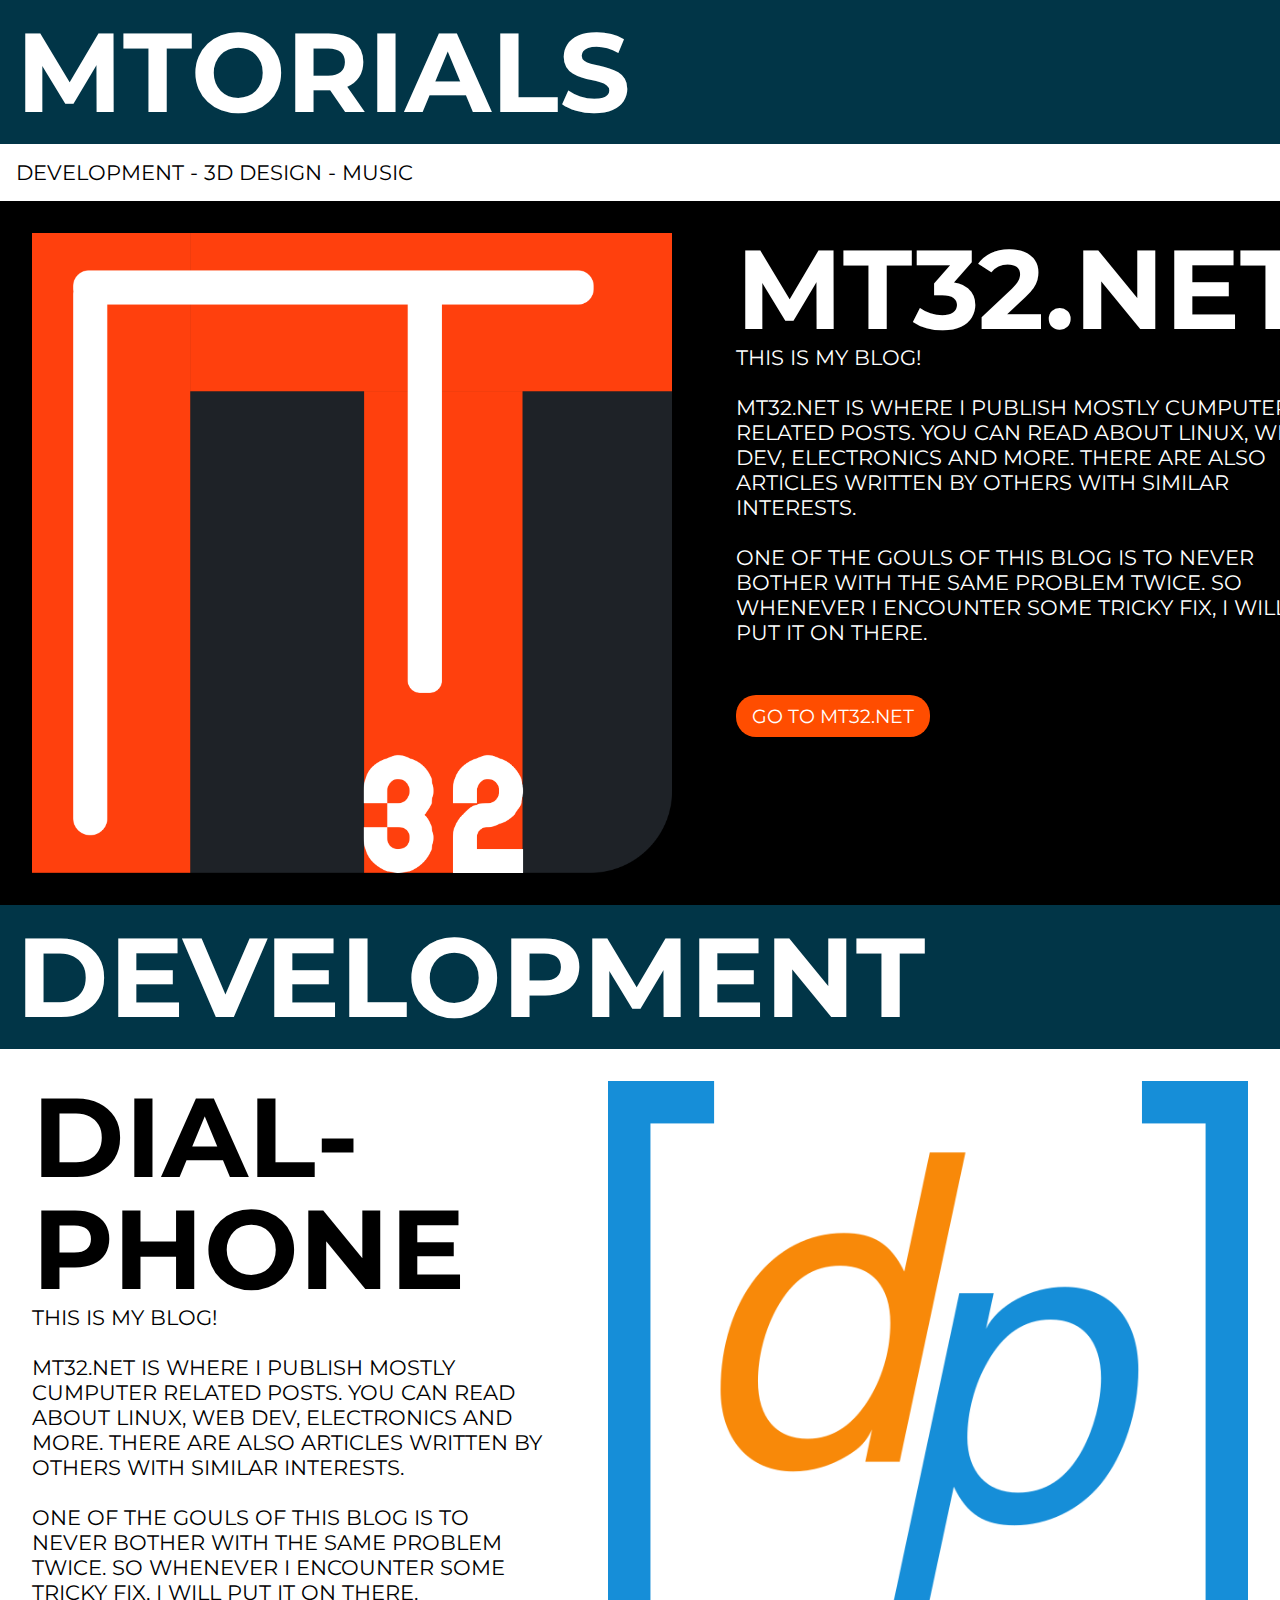
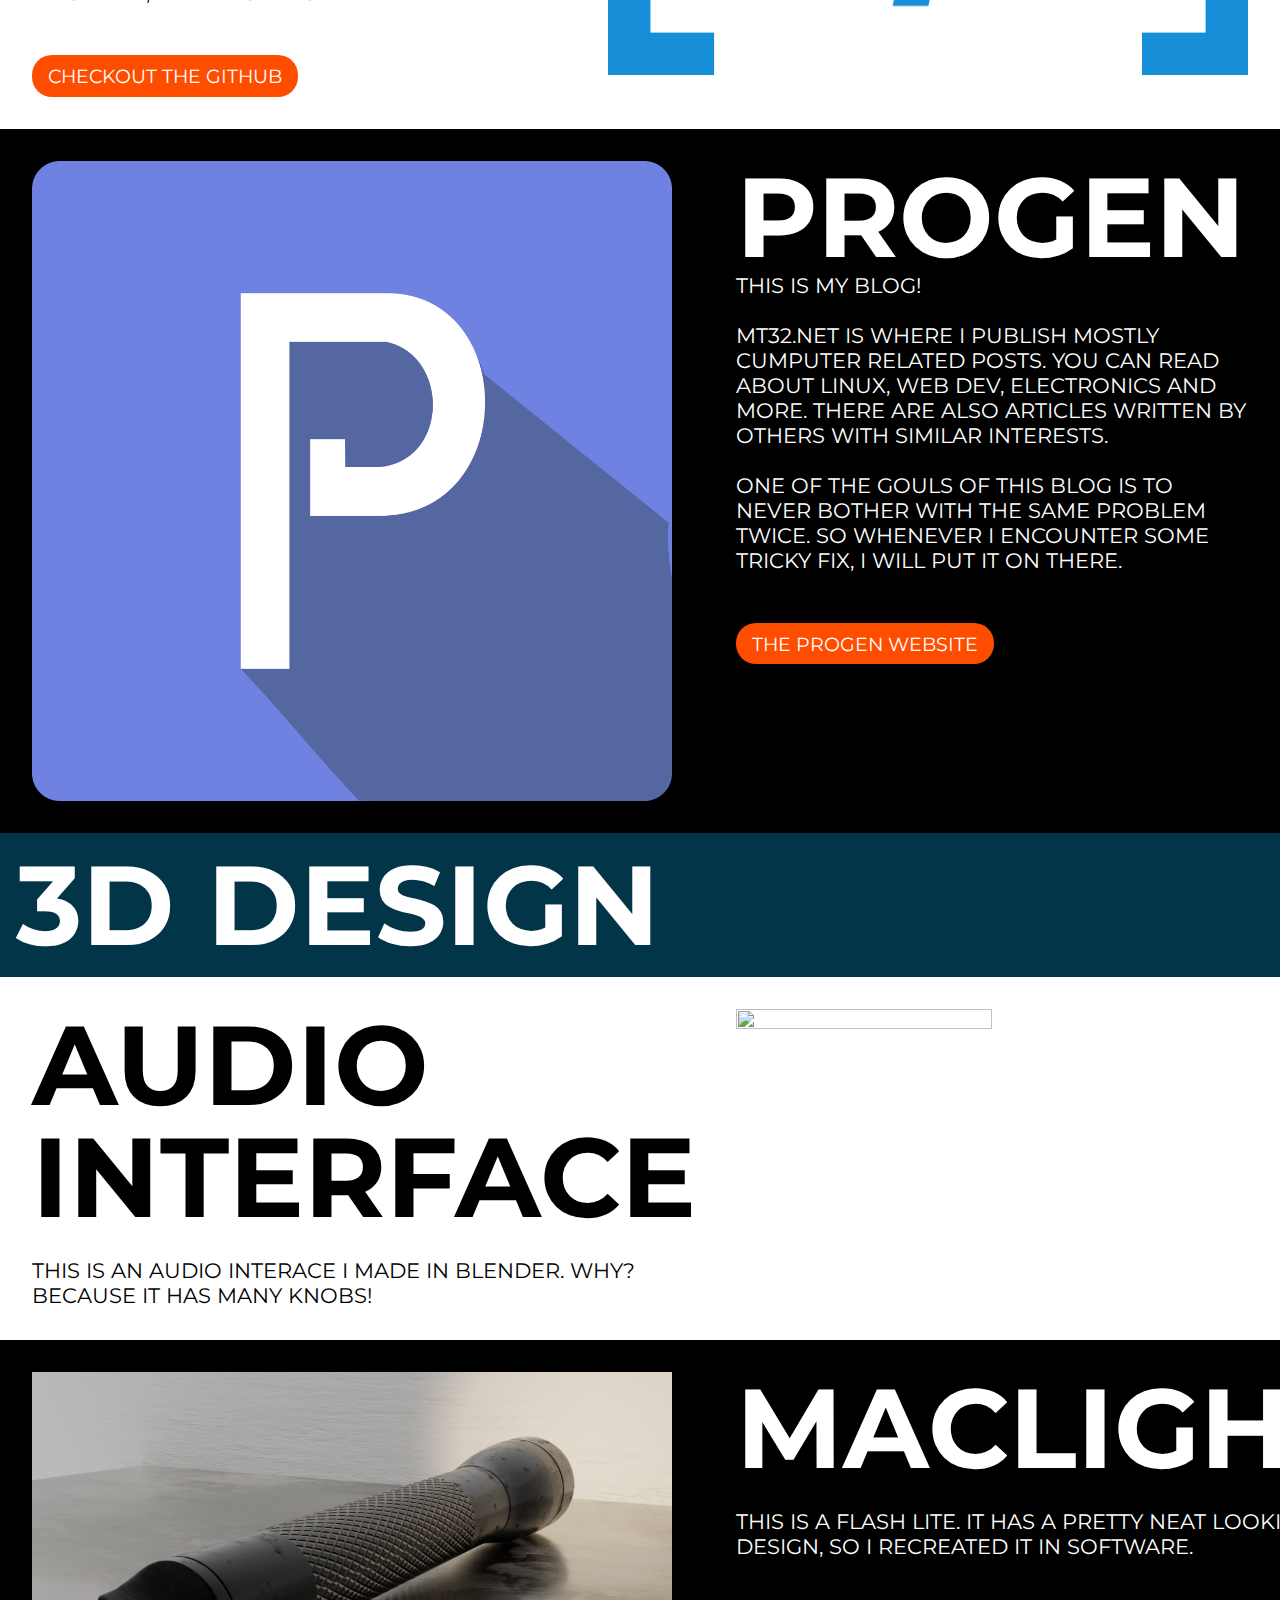
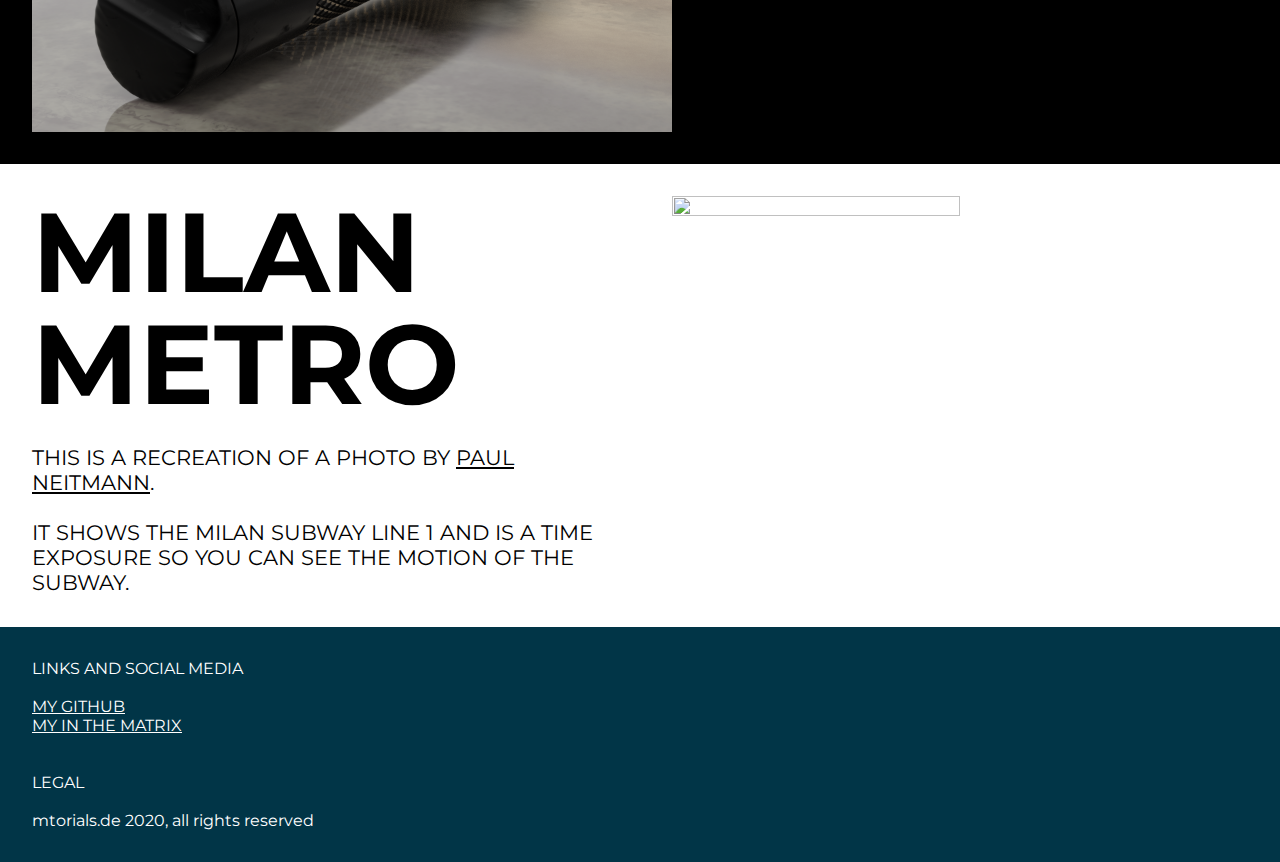
==== index.html @ 5ef4371b "init" ====
<!DOCTYPE html>
<html>
<head>
  <meta charset="utf-8">
  <link rel="stylesheet" href="style.css">
  <title>mtorials</title>
  <link href="https://fonts.googleapis.com/css2?family=Montserrat:wght@900&display=swap" rel="stylesheet">
  </head>
<body>
  <header>
    <h1 class="left">MTORIALS</h1>
    <div class="right">
      <!--<button class="orange">mt32.net</button>-->
    </div>
  </header>

  <section class="white padded">
    DEVELOPMENT - 3D DESIGN - MUSIC
  </section>

  <section class="black">
    <img class="fif morepad" src="mt32.net.png">
    <div class="fif morepad">
      <h1>MT32.NET</h1>
      <a>
        THIS IS MY BLOG!<br><br>
        MT32.NET IS WHERE I PUBLISH MOSTLY CUMPUTER RELATED POSTS. YOU CAN READ ABOUT LINUX, WEB DEV, ELECTRONICS AND MORE.
        THERE ARE ALSO ARTICLES WRITTEN BY OTHERS WITH SIMILAR INTERESTS.<br><br>
        ONE OF THE GOULS OF THIS BLOG IS TO NEVER BOTHER WITH THE SAME PROBLEM TWICE. SO WHENEVER I ENCOUNTER SOME TRICKY FIX, I WILL PUT IT ON THERE.<br>
        <br><br>
        <button class="orange">GO TO MT32.NET</button>
      </a>
    </div>
  </section>

  <section class="padded">
    <h1>DEVELOPMENT</h1>
  </section>

  <section class="white">
    <div class="morepad white fif">
      <h1 class="white">DIAL-PHONE</h1>
      <a class="white">
        THIS IS MY BLOG!<br><br>
        MT32.NET IS WHERE I PUBLISH MOSTLY CUMPUTER RELATED POSTS. YOU CAN READ ABOUT LINUX, WEB DEV, ELECTRONICS AND MORE.
        THERE ARE ALSO ARTICLES WRITTEN BY OTHERS WITH SIMILAR INTERESTS.<br><br>
        ONE OF THE GOULS OF THIS BLOG IS TO NEVER BOTHER WITH THE SAME PROBLEM TWICE. SO WHENEVER I ENCOUNTER SOME TRICKY FIX, I WILL PUT IT ON THERE.<br>
        <br><br>
        <button class="orange">CHECKOUT THE GITHUB</button>
      </a>
    </div>
    <img class="morepad fif" src="dialphone-rect.png">
  </section>

  <section class="black">
    <img class="fif morepad" src="progen_rect.png">
    <div class="morepad fif">
      <h1>PROGEN</h1>
      <a>
        THIS IS MY BLOG!<br><br>
        MT32.NET IS WHERE I PUBLISH MOSTLY CUMPUTER RELATED POSTS. YOU CAN READ ABOUT LINUX, WEB DEV, ELECTRONICS AND MORE.
        THERE ARE ALSO ARTICLES WRITTEN BY OTHERS WITH SIMILAR INTERESTS.<br><br>
        ONE OF THE GOULS OF THIS BLOG IS TO NEVER BOTHER WITH THE SAME PROBLEM TWICE. SO WHENEVER I ENCOUNTER SOME TRICKY FIX, I WILL PUT IT ON THERE.<br>
        <br><br>
        <button class="orange">THE PROGEN WEBSITE</button>
      </a>
    </div>
  </section>

  <section class="padded">
    <h1>3D DESIGN</h1>
  </section>

  <section class="white">
    <div class="morepad white fif">
      <h1 class="white">AUDIO INTERFACE</h1>
      <a class="white">
        <br>
        THIS IS AN AUDIO INTERACE I MADE IN BLENDER. WHY? BECAUSE IT HAS MANY KNOBS!
      </a>
    </div>
    <img class="morepad fif" src="umc2.png">
  </section>

  <section class="black">
    <img class="morepad fif" src="maclight6.png">
    <div class="morepad fif">
      <h1>MACLIGHT</h1>
      <a>
        <br>
        THIS IS A FLASH LITE. IT HAS A PRETTY NEAT LOOKING DESIGN, SO I RECREATED IT IN SOFTWARE.
      </a>
    </div>
  </section>

  <section class="white">
    <div class="morepad white fif">
      <h1 class="white">MILAN METRO</h1>
      <a class="white">
        <br>
        THIS IS A RECREATION OF A PHOTO BY <a class="white" href="http://paulneitmann.de">PAUL NEITMANN</a>.<br><br>
        IT SHOWS THE MILAN SUBWAY LINE 1 AND IS A TIME EXPOSURE SO YOU CAN SEE THE MOTION OF THE SUBWAY.
        
      </a>
    </div>
    <img class="morepad fif" src="sub22.png">
  </section>

  <footer class="morepad">
    LINKS AND SOCIAL MEDIA<br>
    <br>
    <a href="https://github.com/mtorials">MY GITHUB</a><br>
    <a href="https://github.com/mtorials">MY IN THE MATRIX</a><br>
    <br><br>
    LEGAL<br>
    <br>
    mtorials.de 2020, all rights reserved
  </footer>
</body>
</html>
---- style.css ----
* {
    color: white;
    font-family: 'Montserrat', sans-serif;
}

body {
    padding: 0;
    margin: 0;
    background-color: #013547;
}

header {
    margin: 0;
    padding: 1rem;
    display: flex;
}

section {
    margin: 0;
    display: flex;
    font-size: 1.3rem;
}

h1 {
    font-size: 7rem;
    padding: 0;
    margin: 0;
    line-height: 1;
}

button {
    border-radius: 20px;
    border: none;
    line-height: 2rem;
    outline: 0;
    padding-top: 0.3rem;
    padding-bottom: 0.3rem;
    padding-left: 1rem;
    padding-right: 1rem;
    font-size: 1.2rem;
    transition: 0.5s all;
}
button:hover {
    background-color: white;
    color: black;
}

img {
    width: 100%;
    height: 100%;
}

.padded {
    padding: 1rem;
}

.morepad {
    padding: 2rem;
}

.flex {
    display: flex;
}

.fif {
    width: 50%;
}

.orange {
    background-color: #ff4d00;
    color: white;
}

.white {
    background-color: white;
    color: black;
}

.black {
    background-color: black;
}
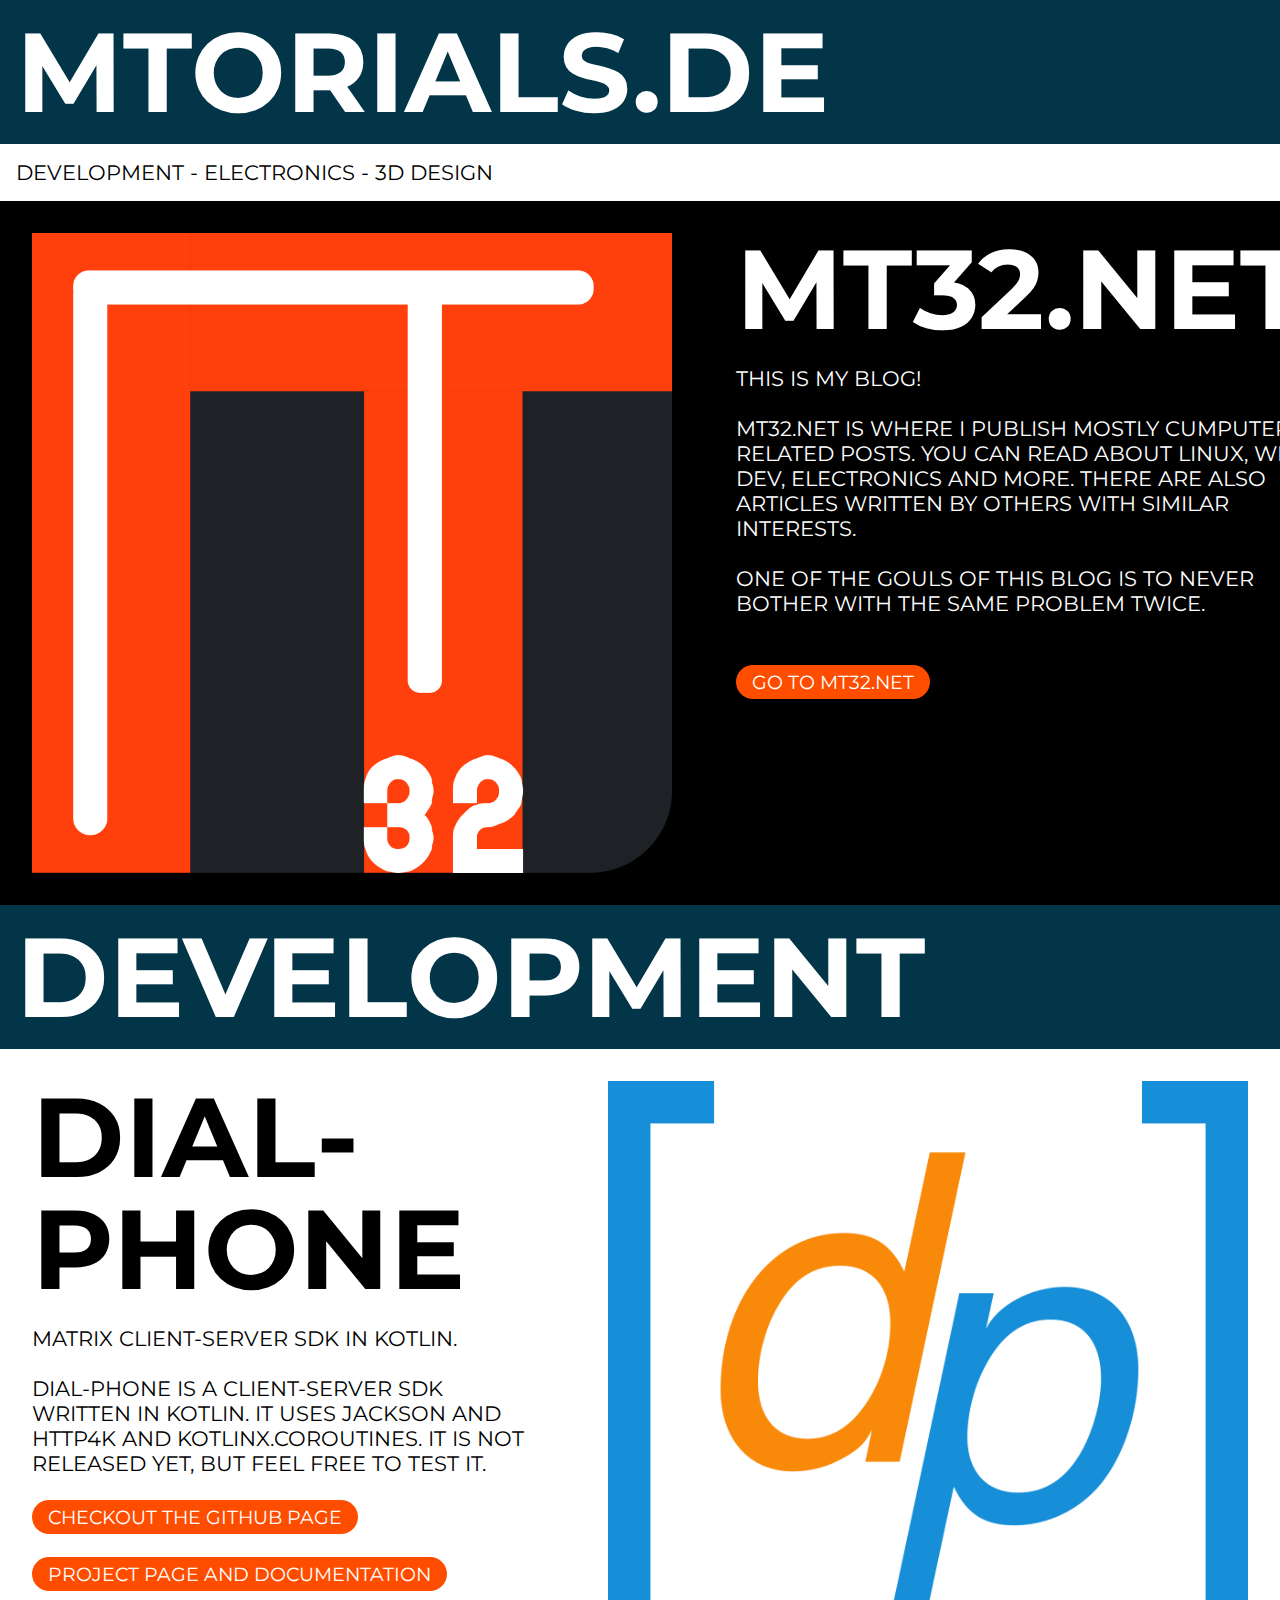
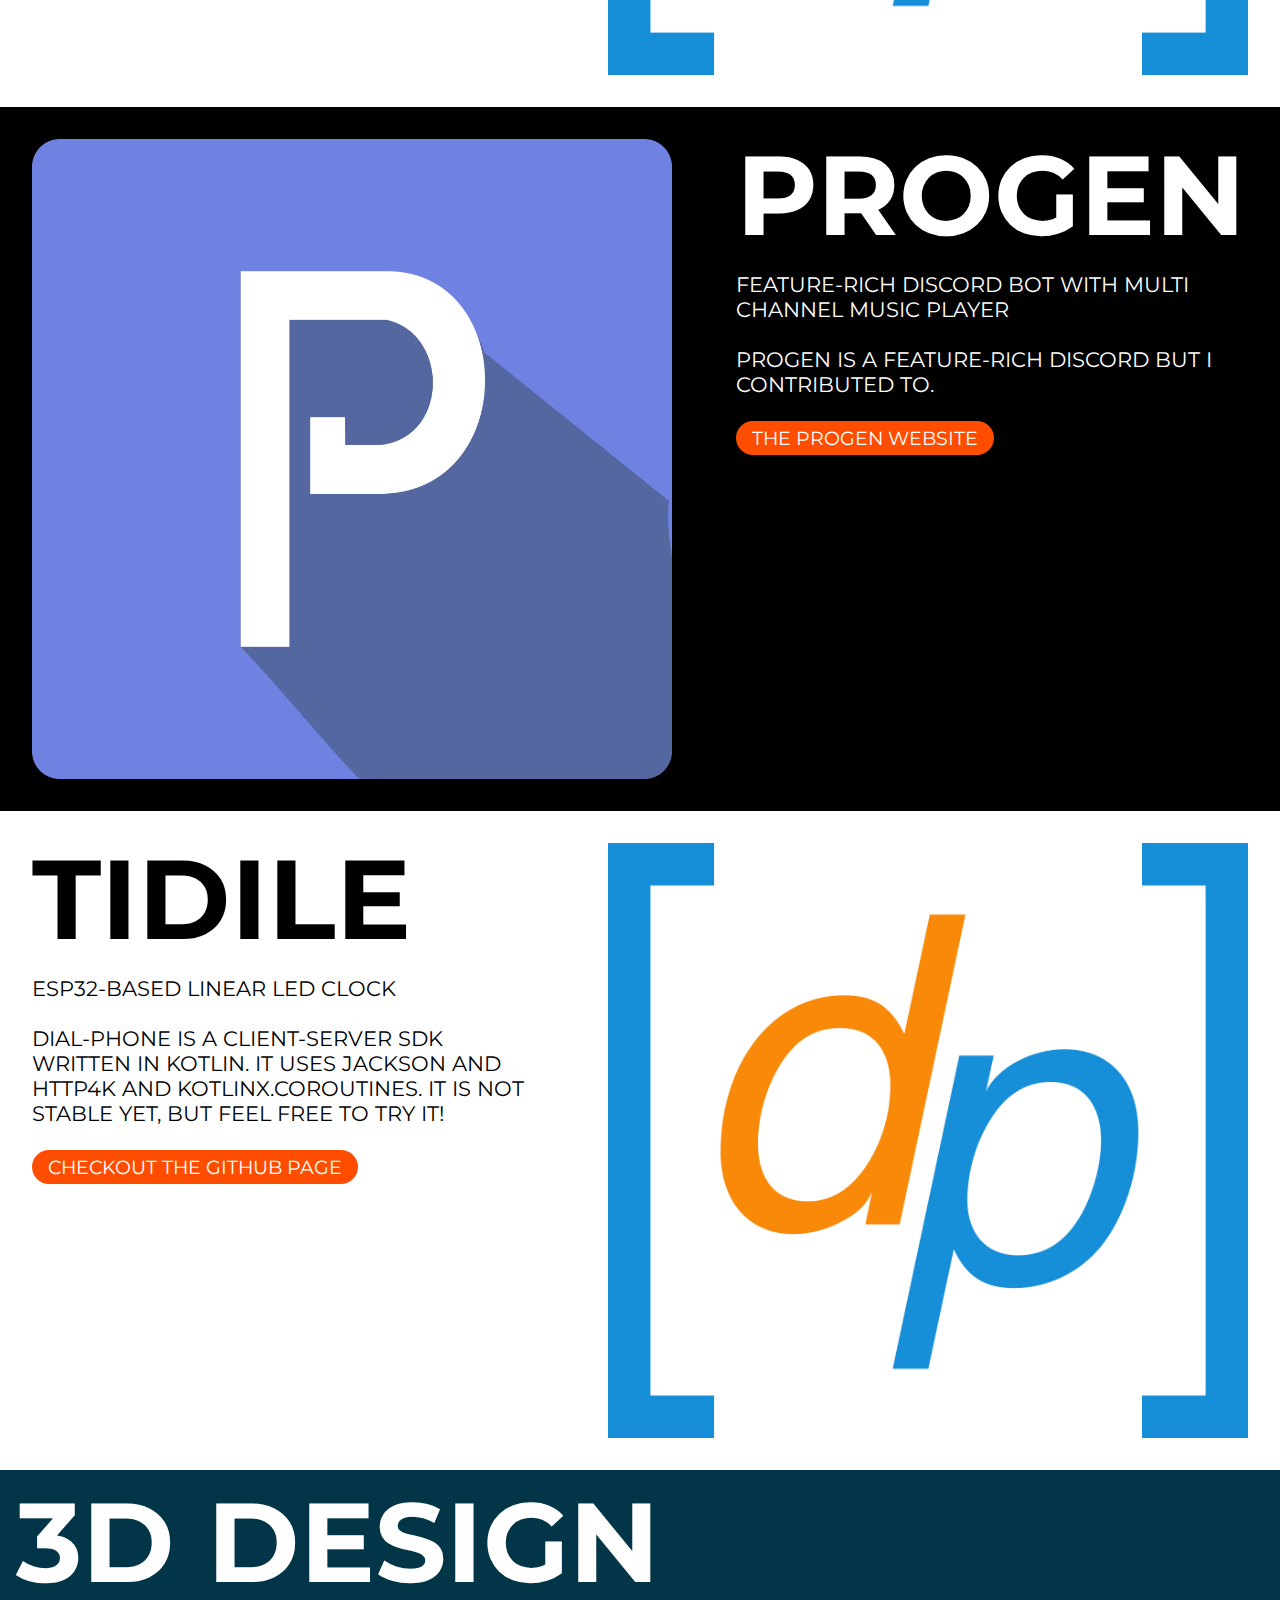
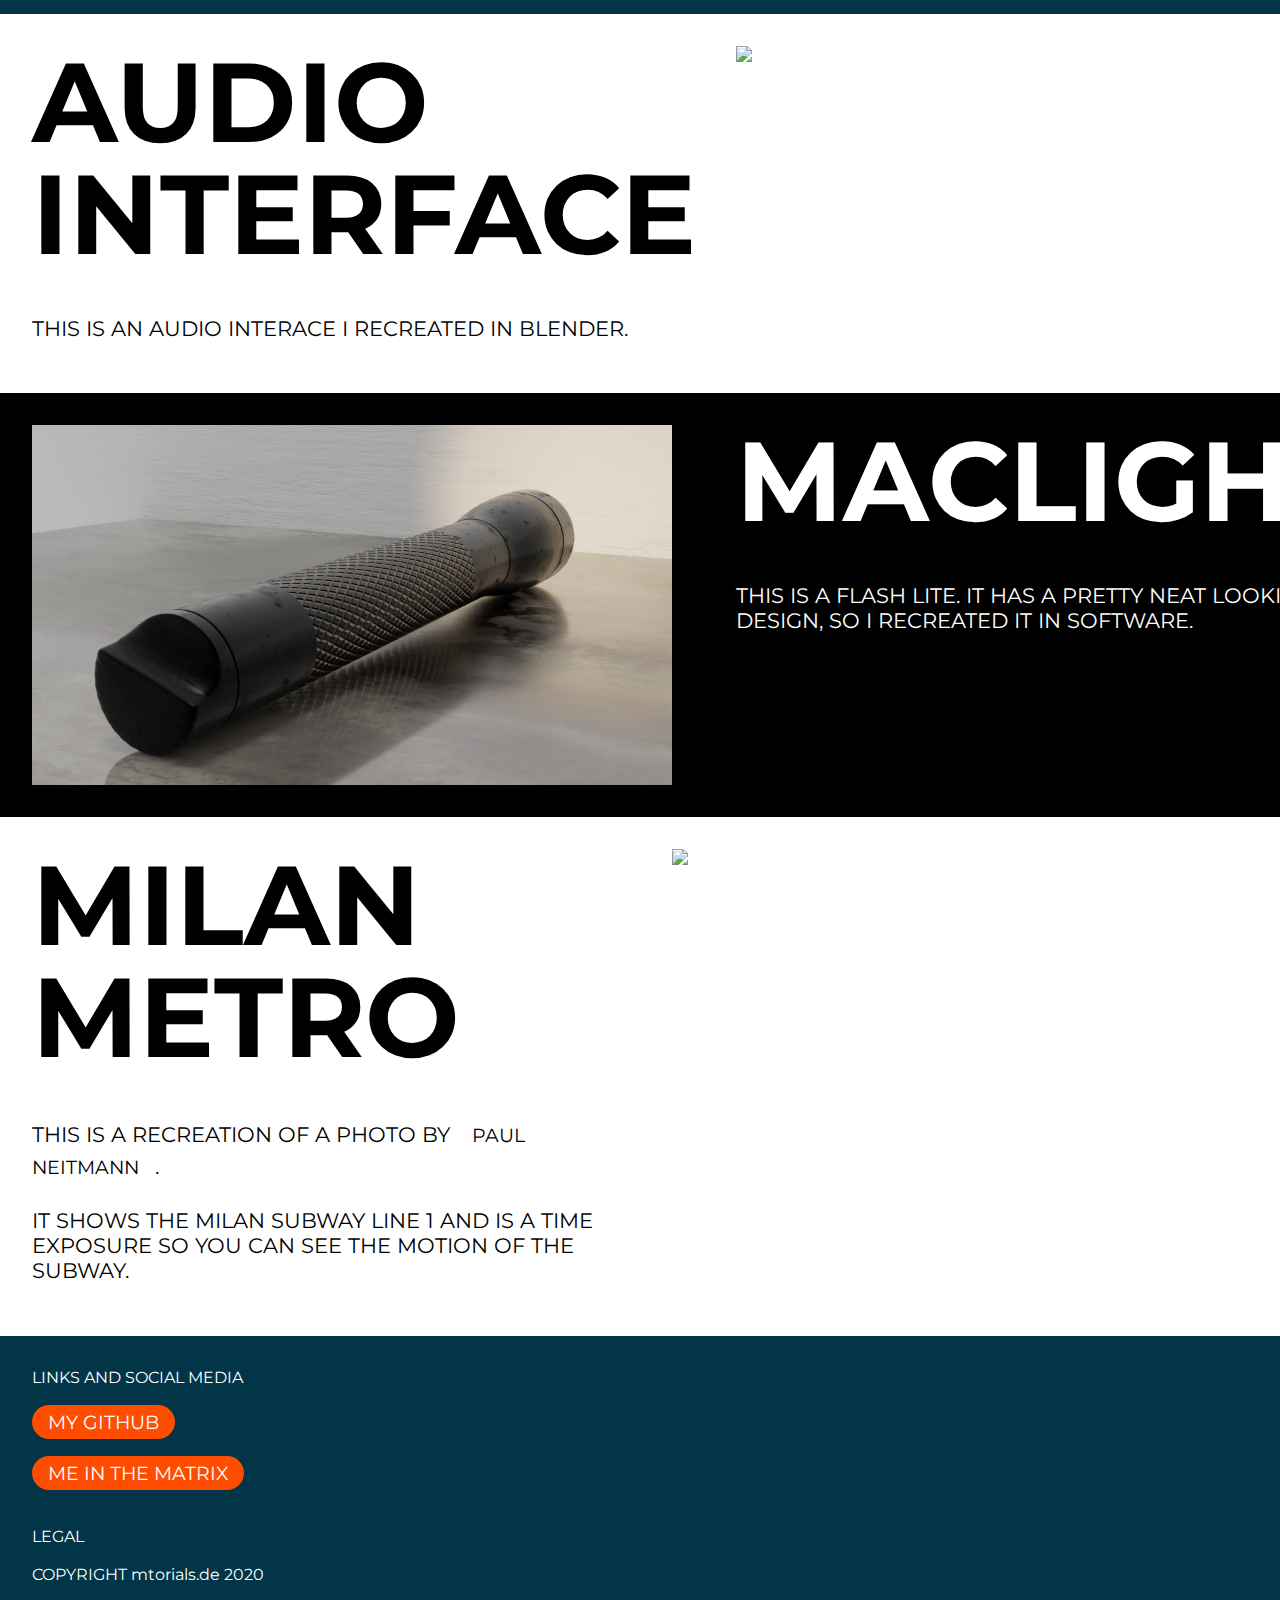
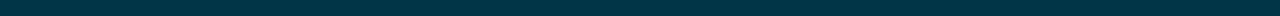
==== commit ffe2c559: "some changes" ====
--- a/index.html
+++ b/index.html
@@ -3,33 +3,33 @@
 <head>
   <meta charset="utf-8">
   <link rel="stylesheet" href="style.css">
-  <title>mtorials</title>
+  <title>mtorials.de</title>
   <link href="https://fonts.googleapis.com/css2?family=Montserrat:wght@900&display=swap" rel="stylesheet">
   </head>
 <body>
   <header>
-    <h1 class="left">MTORIALS</h1>
+    <h1 class="left">MTORIALS.DE</h1>
     <div class="right">
       <!--<button class="orange">mt32.net</button>-->
     </div>
   </header>
 
   <section class="white padded">
-    DEVELOPMENT - 3D DESIGN - MUSIC
+    DEVELOPMENT - ELECTRONICS - 3D DESIGN
   </section>
 
   <section class="black">
     <img class="fif morepad" src="mt32.net.png">
     <div class="fif morepad">
       <h1>MT32.NET</h1>
-      <a>
+      <p>
         THIS IS MY BLOG!<br><br>
         MT32.NET IS WHERE I PUBLISH MOSTLY CUMPUTER RELATED POSTS. YOU CAN READ ABOUT LINUX, WEB DEV, ELECTRONICS AND MORE.
         THERE ARE ALSO ARTICLES WRITTEN BY OTHERS WITH SIMILAR INTERESTS.<br><br>
-        ONE OF THE GOULS OF THIS BLOG IS TO NEVER BOTHER WITH THE SAME PROBLEM TWICE. SO WHENEVER I ENCOUNTER SOME TRICKY FIX, I WILL PUT IT ON THERE.<br>
+        ONE OF THE GOULS OF THIS BLOG IS TO NEVER BOTHER WITH THE SAME PROBLEM TWICE.<br>
         <br><br>
-        <button class="orange">GO TO MT32.NET</button>
-      </a>
+        <a class="orange" href="https://mt32.netlify.app">GO TO MT32.NET</a>
+      </p>
     </div>
   </section>
 
@@ -40,14 +40,14 @@
   <section class="white">
     <div class="morepad white fif">
       <h1 class="white">DIAL-PHONE</h1>
-      <a class="white">
-        THIS IS MY BLOG!<br><br>
-        MT32.NET IS WHERE I PUBLISH MOSTLY CUMPUTER RELATED POSTS. YOU CAN READ ABOUT LINUX, WEB DEV, ELECTRONICS AND MORE.
-        THERE ARE ALSO ARTICLES WRITTEN BY OTHERS WITH SIMILAR INTERESTS.<br><br>
-        ONE OF THE GOULS OF THIS BLOG IS TO NEVER BOTHER WITH THE SAME PROBLEM TWICE. SO WHENEVER I ENCOUNTER SOME TRICKY FIX, I WILL PUT IT ON THERE.<br>
+      <p class="white">
+        MATRIX CLIENT-SERVER SDK IN KOTLIN.<br><br>
+        DIAL-PHONE IS A CLIENT-SERVER SDK WRITTEN IN KOTLIN. IT USES JACKSON AND HTTP4K AND KOTLINX.COROUTINES. IT IS NOT RELEASED YET, BUT FEEL FREE TO TEST IT.
         <br><br>
-        <button class="orange">CHECKOUT THE GITHUB</button>
-      </a>
+        <a class="orange" href="https://github.com/mtorials/dial-phone">CHECKOUT THE GITHUB PAGE</a>
+        <br/><br/>
+        <a class="orange" href="dial-phone">PROJECT PAGE AND DOCUMENTATION</a>
+      </p>
     </div>
     <img class="morepad fif" src="dialphone-rect.png">
   </section>
@@ -56,15 +56,26 @@
     <img class="fif morepad" src="progen_rect.png">
     <div class="morepad fif">
       <h1>PROGEN</h1>
-      <a>
-        THIS IS MY BLOG!<br><br>
-        MT32.NET IS WHERE I PUBLISH MOSTLY CUMPUTER RELATED POSTS. YOU CAN READ ABOUT LINUX, WEB DEV, ELECTRONICS AND MORE.
-        THERE ARE ALSO ARTICLES WRITTEN BY OTHERS WITH SIMILAR INTERESTS.<br><br>
-        ONE OF THE GOULS OF THIS BLOG IS TO NEVER BOTHER WITH THE SAME PROBLEM TWICE. SO WHENEVER I ENCOUNTER SOME TRICKY FIX, I WILL PUT IT ON THERE.<br>
+      <p>
+        FEATURE-RICH DISCORD BOT WITH MULTI CHANNEL MUSIC PLAYER<br><br>
+        PROGEN IS A FEATURE-RICH DISCORD BUT I CONTRIBUTED TO. 
         <br><br>
-        <button class="orange">THE PROGEN WEBSITE</button>
-      </a>
+        <a class="orange" href="https://progen-bot.de">THE PROGEN WEBSITE</a>
+      </p>
     </div>
+  </section>
+
+  <section class="white">
+    <div class="morepad white fif">
+      <h1 class="white">TIDILE</h1>
+      <p class="white">
+        ESP32-BASED LINEAR LED CLOCK<br><br>
+        DIAL-PHONE IS A CLIENT-SERVER SDK WRITTEN IN KOTLIN. IT USES JACKSON AND HTTP4K AND KOTLINX.COROUTINES. IT IS NOT STABLE YET, BUT
+        FEEL FREE TO TRY IT!<br><br>
+        <a class="orange" href="https://github.com/Universumgames/TIDILE">CHECKOUT THE GITHUB PAGE</a>
+      </p>
+    </div>
+    <img class="morepad fif" src="dialphone-rect.png">
   </section>
 
   <section class="padded">
@@ -74,10 +85,10 @@
   <section class="white">
     <div class="morepad white fif">
       <h1 class="white">AUDIO INTERFACE</h1>
-      <a class="white">
+      <p class="white">
         <br>
-        THIS IS AN AUDIO INTERACE I MADE IN BLENDER. WHY? BECAUSE IT HAS MANY KNOBS!
-      </a>
+        THIS IS AN AUDIO INTERACE I RECREATED IN BLENDER.
+      </p>
     </div>
     <img class="morepad fif" src="umc2.png">
   </section>
@@ -86,22 +97,21 @@
     <img class="morepad fif" src="maclight6.png">
     <div class="morepad fif">
       <h1>MACLIGHT</h1>
-      <a>
+      <p>
         <br>
         THIS IS A FLASH LITE. IT HAS A PRETTY NEAT LOOKING DESIGN, SO I RECREATED IT IN SOFTWARE.
-      </a>
+      </p>
     </div>
   </section>
 
   <section class="white">
     <div class="morepad white fif">
       <h1 class="white">MILAN METRO</h1>
-      <a class="white">
+      <p class="white">
         <br>
         THIS IS A RECREATION OF A PHOTO BY <a class="white" href="http://paulneitmann.de">PAUL NEITMANN</a>.<br><br>
         IT SHOWS THE MILAN SUBWAY LINE 1 AND IS A TIME EXPOSURE SO YOU CAN SEE THE MOTION OF THE SUBWAY.
-        
-      </a>
+      </p>
     </div>
     <img class="morepad fif" src="sub22.png">
   </section>
@@ -109,12 +119,12 @@
   <footer class="morepad">
     LINKS AND SOCIAL MEDIA<br>
     <br>
-    <a href="https://github.com/mtorials">MY GITHUB</a><br>
-    <a href="https://github.com/mtorials">MY IN THE MATRIX</a><br>
+    <a class="orange" href="https://github.com/mtorials">MY GITHUB</a><br><br>
+    <a class="orange" href="https://matrix.to/#/@mtorials:motrials.de">ME IN THE MATRIX</a><br>
     <br><br>
     LEGAL<br>
     <br>
-    mtorials.de 2020, all rights reserved
+    COPYRIGHT mtorials.de 2020
   </footer>
 </body>
 </html>--- a/style.css
+++ b/style.css
@@ -28,7 +28,7 @@
     line-height: 1;
 }
 
-button {
+a {
     border-radius: 20px;
     border: none;
     line-height: 2rem;
@@ -39,15 +39,15 @@
     padding-right: 1rem;
     font-size: 1.2rem;
     transition: 0.5s all;
+    text-decoration: none;
 }
-button:hover {
+a:hover {
     background-color: white;
     color: black;
 }
 
 img {
     width: 100%;
-    height: 100%;
 }
 
 .padded {
